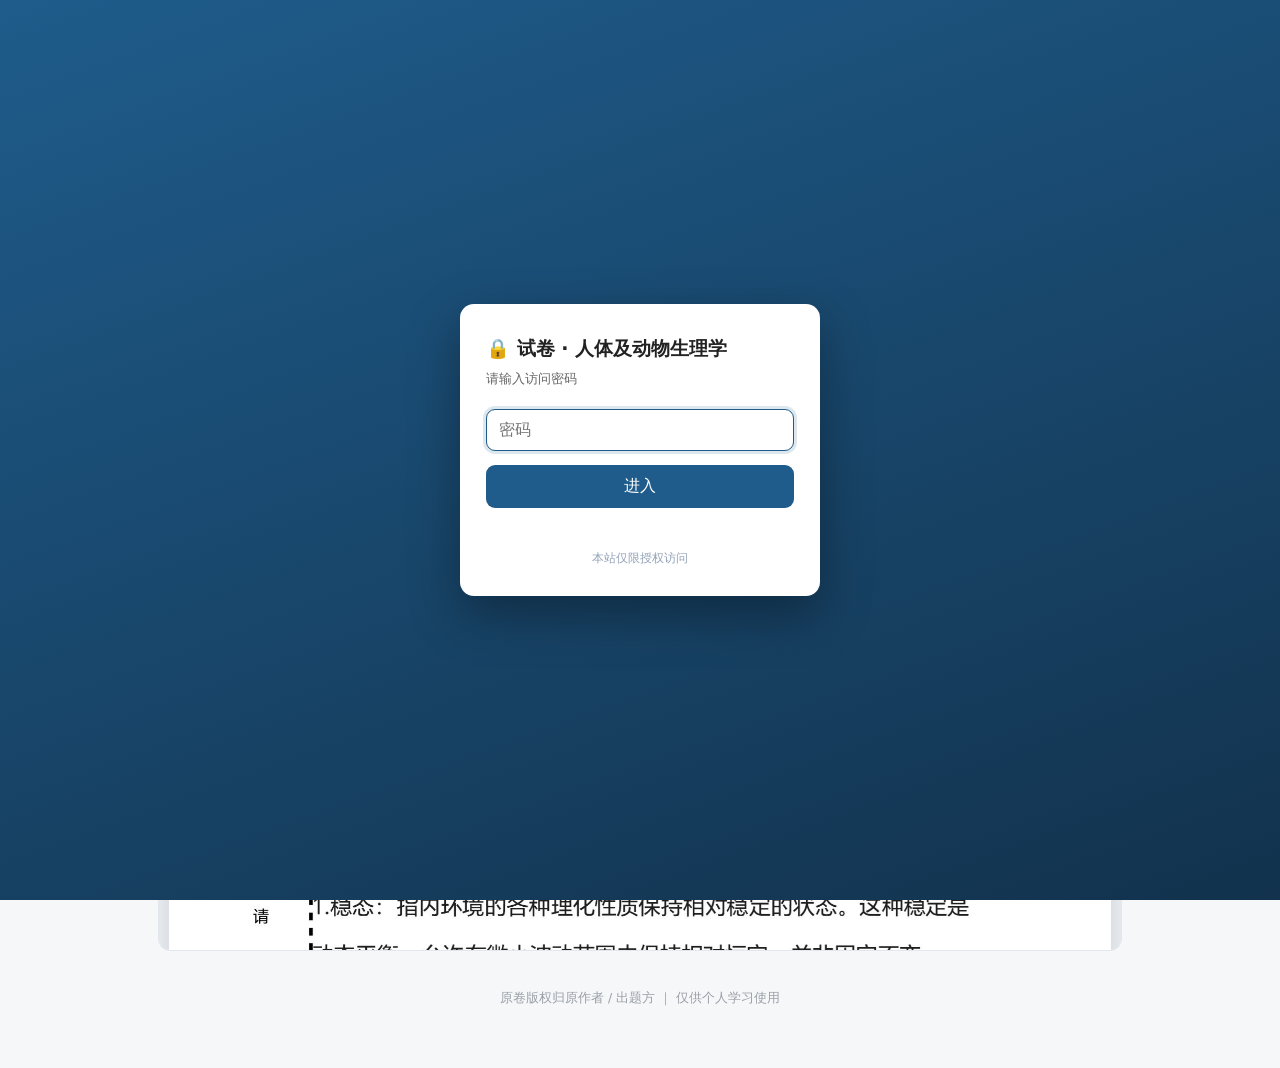
==== paper.html @ 9134b630 "新增人体及动物生理学试卷库：2026–2027 期中 6 份，原卷+文字版+答案，接入统一密码" ====
<!doctype html>
<html lang="zh-CN">
<head>
<meta name="robots" content="noindex, nofollow, noarchive, nosnippet">
<meta charset="utf-8">
<meta name="viewport" content="width=device-width,initial-scale=1">
<meta name="color-scheme" content="light dark">
<meta name="theme-color" content="#1f5c8b">
<title>试卷 · 人体及动物生理学</title>
<link rel="stylesheet" href="assets/style.css?v=20261110a">
</head>
<body>
<script src="auth.js"></script>
<div class="wrap">
<header class="phead">
<div>
<a href="index.html">← 返回试卷库</a>
<h1 id="ptitle">试卷</h1>
<p id="pmeta"></p>
</div>
</header>
<div class="toolbar">
<button class="btn ghost" id="prev">← 上一页</button>
<span class="chip" id="pnum">-/-</span>
<button class="btn ghost" id="next">下一页 →</button>
<span class="sp"></span>
<select id="zoom" class="btn ghost" style="border-radius:20px;padding:7px 10px">
<option value="100">适应宽度</option>
<option value="125">125%</option>
<option value="150">150%</option>
<option value="200">200%</option>
</select>
<button class="btn ghost" id="textbtn">文字版</button>
<a class="btn ghost" id="dl" download>下载 PDF</a>
<button class="btn ghost" id="print">打印 / 另存 PDF</button>
</div>
<div id="viewer"><img id="pimg" alt="试卷原页"></div>
<pre id="ptext" hidden></pre>
<footer>原卷版权归原作者 / 出题方 ｜ 仅供个人学习使用</footer>
</div>
<script src="data/papers.js?v=20261110a"></script>
<script src="assets/paper.js?v=20261110a"></script>
</body>
</html>
---- assets/style.css ----
:root{
  --bg:#f6f7f9; --fg:#1c2530; --sub:#5b6b7c; --line:#e2e7ee; --card:#fff;
  --acc:#1f5c8b; --ok:#1f9d55; --warn:#b7791f; --hl:#fff8e1;
}
*{box-sizing:border-box}
body{margin:0;background:var(--bg);color:var(--fg);font:15px/1.7 -apple-system,"PingFang SC","Microsoft YaHei",system-ui,sans-serif}
.wrap{max-width:1000px;margin:0 auto;padding:28px 18px 60px}
header.top h1{margin:6px 0 6px;font-size:25px;letter-spacing:.3px}
header.top p{margin:0;color:var(--sub);font-size:13.5px}
a{color:var(--acc);text-decoration:none}
.notice{background:var(--hl);border:1px solid #f0d9a8;color:#5a4a1a;border-radius:10px;padding:10px 14px;margin:16px 0;font-size:13.5px}
.grid{display:grid;grid-template-columns:repeat(auto-fill,minmax(280px,1fr));gap:14px;margin-top:18px}
.pcard{display:flex;flex-direction:column;background:var(--card);border:1px solid var(--line);border-radius:14px;padding:18px 18px 16px;transition:transform .15s,box-shadow .15s}
.pcard:hover{transform:translateY(-2px);box-shadow:0 10px 26px rgba(31,92,139,.10)}
.ptag{align-self:flex-start;font-size:12px;color:var(--sub);border:1px solid var(--line);border-radius:999px;padding:2px 10px;background:#fafbfc;margin-bottom:10px}
.pcard h2{font-size:17.5px;margin:0 0 6px;line-height:1.5}
.pcard p{margin:0 0 14px;color:var(--sub);font-size:13.5px;flex:1}
.pact{display:flex;gap:8px;flex-wrap:wrap}
.btn{display:inline-block;background:var(--acc);color:#fff;border:0;border-radius:20px;padding:8px 16px;font-size:13.5px;font-weight:600;cursor:pointer}
.btn.ghost{background:var(--card);color:var(--acc);border:1px solid var(--line)}
.btn:hover{opacity:.92}
.toolbar{display:flex;flex-wrap:wrap;gap:8px;align-items:center;background:var(--card);border:1px solid var(--line);border-radius:12px;padding:8px 10px;margin:16px 0;position:sticky;top:0;z-index:40}
.toolbar button,.toolbar select,.toolbar a{font-size:13px}
.toolbar .sp{flex:1}
.chip{display:inline-block;background:var(--card);border:1px solid var(--line);border-radius:14px;padding:3px 10px;font-size:13px;color:var(--sub)}
#viewer{background:#e8ecf1;border:1px solid var(--line);border-radius:12px;overflow:auto;max-height:82vh;padding:10px}
#pimg{display:block;margin:0 auto;width:100%;height:auto;background:#fff;box-shadow:0 4px 18px rgba(0,0,0,.10)}
#ptext{background:var(--card);border:1px solid var(--line);border-radius:12px;padding:16px 18px;white-space:pre-wrap;word-break:break-word;font:13.5px/1.85 ui-monospace,"PingFang SC","Microsoft YaHei",monospace;max-height:82vh;overflow:auto}
.phead{display:flex;flex-wrap:wrap;gap:10px;align-items:flex-end;justify-content:space-between}
.phead h1{margin:6px 0 4px;font-size:22px}
.phead p{margin:0;color:var(--sub);font-size:13px}
footer{margin-top:36px;color:#9aa0a8;font-size:12.5px;text-align:center}
@media(max-width:600px){
  .wrap{padding:18px 12px 50px}
  header.top h1{font-size:21px}
  .toolbar{position:static}
  #viewer{max-height:none}
}
@media print{
  .toolbar,header.top p,footer,.notice,.phead a{display:none!important}
  .wrap{max-width:none;padding:0}
  #viewer{border:0;padding:0;max-height:none;background:#fff}
  #pimg{width:100%;box-shadow:none}
}
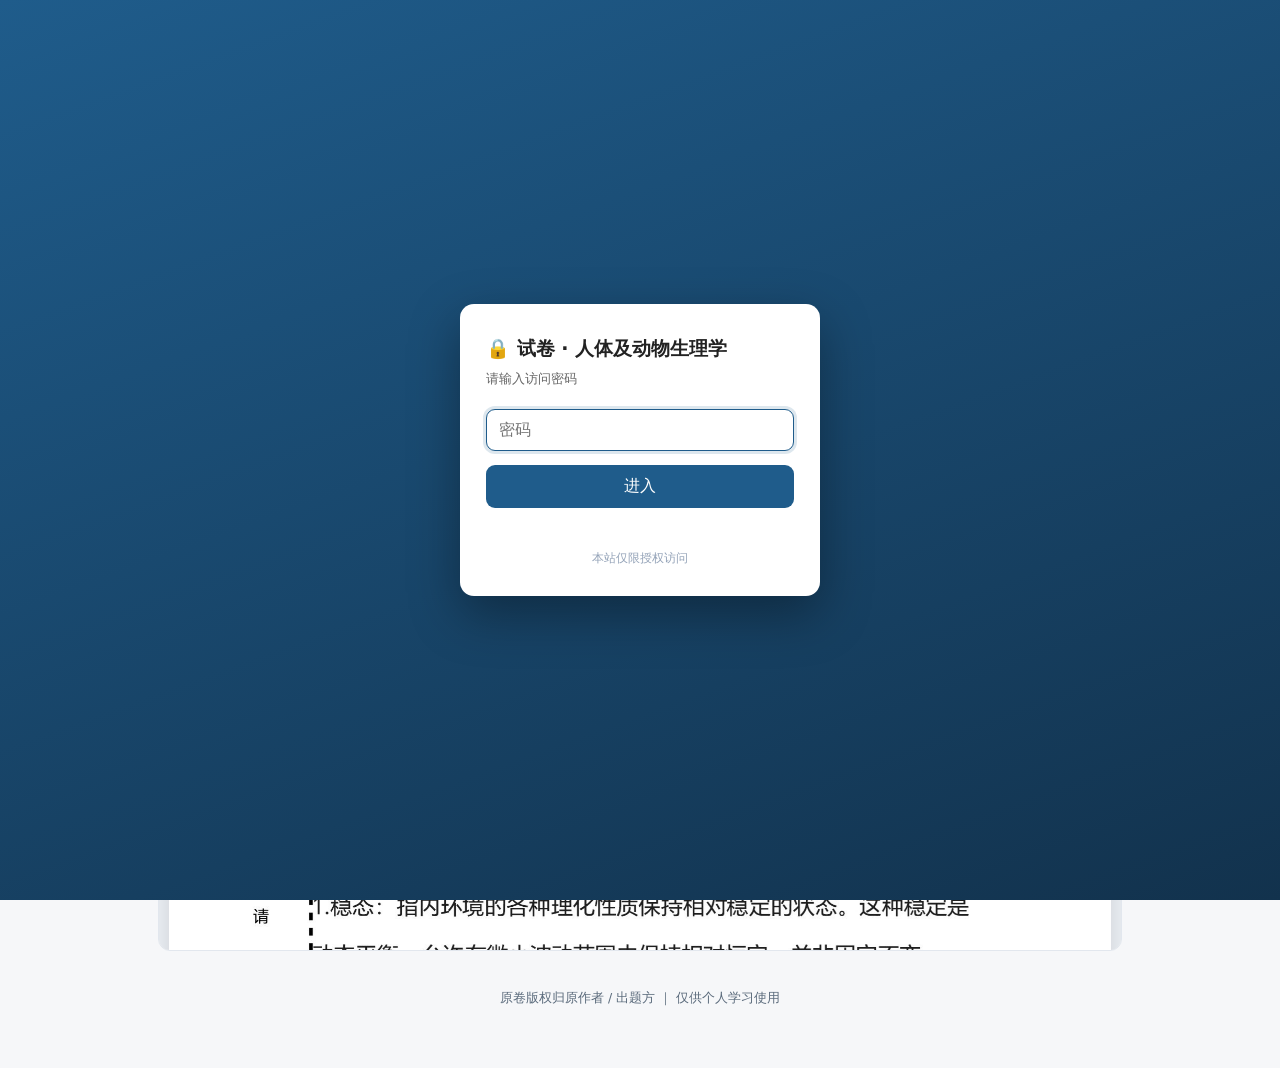
==== commit 0b5fc6e1: "动物生理学站加入浅色/护眼/深色主题切换，并高亮当前主题" ====
--- a/paper.html
+++ b/paper.html
@@ -7,7 +7,8 @@
 <meta name="color-scheme" content="light dark">
 <meta name="theme-color" content="#1f5c8b">
 <title>试卷 · 人体及动物生理学</title>
-<link rel="stylesheet" href="assets/style.css?v=20261110a">
+<script src="assets/theme.js?v=20261110e"></script>
+<link rel="stylesheet" href="assets/style.css?v=20261110e">
 </head>
 <body>
 <script src="auth.js"></script>
@@ -31,6 +32,7 @@
 <option value="200">200%</option>
 </select>
 <button class="btn ghost" id="textbtn">文字版</button>
+<a class="btn ghost" id="qlink">逐题版</a>
 <a class="btn ghost" id="dl" download>下载 PDF</a>
 <button class="btn ghost" id="print">打印 / 另存 PDF</button>
 </div>
@@ -39,6 +41,6 @@
 <footer>原卷版权归原作者 / 出题方 ｜ 仅供个人学习使用</footer>
 </div>
 <script src="data/papers.js?v=20261110a"></script>
-<script src="assets/paper.js?v=20261110a"></script>
+<script src="assets/paper.js?v=20261110b"></script>
 </body>
 </html>
--- a/assets/style.css
+++ b/assets/style.css
@@ -1,6 +1,17 @@
 :root{
   --bg:#f6f7f9; --fg:#1c2530; --sub:#5b6b7c; --line:#e2e7ee; --card:#fff;
   --acc:#1f5c8b; --ok:#1f9d55; --warn:#b7791f; --hl:#fff8e1;
+  --no:#d64545; --btnfg:#fff; --notice:#5a4a1a; --viewer:#e8ecf1;
+}
+html[data-theme="sepia"]{
+  --bg:#f6efe0; --fg:#4a3a22; --sub:#7a6748; --line:#e3d6bb; --card:#fbf5e8;
+  --acc:#8a5a1e; --ok:#2f7a4f; --warn:#8a5a1e; --hl:#f3e6c8;
+  --no:#b33; --btnfg:#fff; --notice:#4a3a22; --viewer:#e6dcc8;
+}
+html[data-theme="dark"]{
+  --bg:#161a1f; --fg:#d6dee8; --sub:#8b9bad; --line:#2a333d; --card:#1e242c;
+  --acc:#6cb6ff; --ok:#5fd08a; --warn:#e0b45c; --hl:#2b2a1e;
+  --no:#ff8a8a; --btnfg:#0b1620; --notice:#e0c98a; --viewer:#0f141a;
 }
 *{box-sizing:border-box}
 body{margin:0;background:var(--bg);color:var(--fg);font:15px/1.7 -apple-system,"PingFang SC","Microsoft YaHei",system-ui,sans-serif}
@@ -8,28 +19,30 @@
 header.top h1{margin:6px 0 6px;font-size:25px;letter-spacing:.3px}
 header.top p{margin:0;color:var(--sub);font-size:13.5px}
 a{color:var(--acc);text-decoration:none}
-.notice{background:var(--hl);border:1px solid #f0d9a8;color:#5a4a1a;border-radius:10px;padding:10px 14px;margin:16px 0;font-size:13.5px}
+.notice{background:var(--hl);border:1px solid var(--line);color:var(--notice);border-radius:10px;padding:10px 14px;margin:16px 0;font-size:13.5px}
 .grid{display:grid;grid-template-columns:repeat(auto-fill,minmax(280px,1fr));gap:14px;margin-top:18px}
 .pcard{display:flex;flex-direction:column;background:var(--card);border:1px solid var(--line);border-radius:14px;padding:18px 18px 16px;transition:transform .15s,box-shadow .15s}
 .pcard:hover{transform:translateY(-2px);box-shadow:0 10px 26px rgba(31,92,139,.10)}
-.ptag{align-self:flex-start;font-size:12px;color:var(--sub);border:1px solid var(--line);border-radius:999px;padding:2px 10px;background:#fafbfc;margin-bottom:10px}
+.ptag{align-self:flex-start;font-size:12px;color:var(--sub);border:1px solid var(--line);border-radius:999px;padding:2px 10px;background:var(--bg);margin-bottom:10px}
 .pcard h2{font-size:17.5px;margin:0 0 6px;line-height:1.5}
 .pcard p{margin:0 0 14px;color:var(--sub);font-size:13.5px;flex:1}
 .pact{display:flex;gap:8px;flex-wrap:wrap}
-.btn{display:inline-block;background:var(--acc);color:#fff;border:0;border-radius:20px;padding:8px 16px;font-size:13.5px;font-weight:600;cursor:pointer}
+.btn{display:inline-block;background:var(--acc);color:var(--btnfg);border:0;border-radius:20px;padding:8px 16px;font-size:13.5px;font-weight:600;cursor:pointer}
 .btn.ghost{background:var(--card);color:var(--acc);border:1px solid var(--line)}
+.navbtn{background:var(--card);border:1px solid var(--line);border-radius:10px;padding:7px 12px;font-size:13px;color:var(--fg);cursor:pointer}
+.navbtn:hover{border-color:var(--acc);color:var(--acc)}
 .btn:hover{opacity:.92}
 .toolbar{display:flex;flex-wrap:wrap;gap:8px;align-items:center;background:var(--card);border:1px solid var(--line);border-radius:12px;padding:8px 10px;margin:16px 0;position:sticky;top:0;z-index:40}
 .toolbar button,.toolbar select,.toolbar a{font-size:13px}
 .toolbar .sp{flex:1}
 .chip{display:inline-block;background:var(--card);border:1px solid var(--line);border-radius:14px;padding:3px 10px;font-size:13px;color:var(--sub)}
-#viewer{background:#e8ecf1;border:1px solid var(--line);border-radius:12px;overflow:auto;max-height:82vh;padding:10px}
-#pimg{display:block;margin:0 auto;width:100%;height:auto;background:#fff;box-shadow:0 4px 18px rgba(0,0,0,.10)}
+#viewer{background:var(--viewer);border:1px solid var(--line);border-radius:12px;overflow:auto;max-height:82vh;padding:10px}
+#pimg{display:block;margin:0 auto;width:100%;height:auto;background:var(--card);box-shadow:0 4px 18px rgba(0,0,0,.10)}
 #ptext{background:var(--card);border:1px solid var(--line);border-radius:12px;padding:16px 18px;white-space:pre-wrap;word-break:break-word;font:13.5px/1.85 ui-monospace,"PingFang SC","Microsoft YaHei",monospace;max-height:82vh;overflow:auto}
 .phead{display:flex;flex-wrap:wrap;gap:10px;align-items:flex-end;justify-content:space-between}
 .phead h1{margin:6px 0 4px;font-size:22px}
 .phead p{margin:0;color:var(--sub);font-size:13px}
-footer{margin-top:36px;color:#9aa0a8;font-size:12.5px;text-align:center}
+footer{margin-top:36px;color:var(--sub);font-size:12.5px;text-align:center}
 @media(max-width:600px){
   .wrap{padding:18px 12px 50px}
   header.top h1{font-size:21px}
@@ -42,3 +55,26 @@
   #viewer{border:0;padding:0;max-height:none;background:#fff}
   #pimg{width:100%;box-shadow:none}
 }
+
+.qsec{margin:16px 0}
+.qsec h2{font-size:18px;margin:0 0 10px;padding-bottom:8px;border-bottom:1px solid var(--line)}
+.qcard{border:1px solid var(--line);border-radius:12px;padding:14px 16px;margin:12px 0;background:var(--card)}
+.qhead{display:flex;gap:8px;align-items:center;flex-wrap:wrap;margin-bottom:6px}
+.qstem{font-size:15px;line-height:1.8}
+.qopts{display:flex;flex-direction:column;gap:6px;margin:8px 0}
+.qopt{text-align:left;padding:7px 10px;border:1px solid var(--line);border-radius:9px;background:var(--card);color:var(--fg);font:inherit;cursor:pointer}
+.qopt:hover{border-color:var(--acc)}
+.qopt.on{border-color:var(--acc);background:rgba(31,92,139,.08);color:var(--acc)}
+.qopt.right{border-color:var(--ok);background:rgba(31,157,85,.10);color:var(--ok)}
+.qopt.wrong{border-color:var(--no);background:rgba(214,69,69,.10);color:var(--no)}
+.qopt.locked{cursor:default}
+.qinput{width:100%;box-sizing:border-box;padding:8px 10px;border:1px solid var(--line);border-radius:9px;background:var(--card);color:var(--fg);margin:8px 0;font:inherit}
+.qans{background:var(--hl);border:1px solid var(--line);border-radius:10px;padding:10px 12px;margin-top:10px}
+.qatext{white-space:pre-wrap;line-height:1.8;font-size:14px;margin-top:4px}
+.qexp{margin-top:8px;font-size:13.5px;color:var(--sub);border-top:1px dashed var(--line);padding-top:8px;white-space:pre-wrap}
+.qgrade{display:flex;gap:8px;flex-wrap:wrap;margin-top:8px;align-items:center}
+.qgrade .on{border-color:var(--ok);color:var(--ok)}
+.qgrade .wrong{border-color:var(--no);color:var(--no)}
+.qredo{margin-top:8px}
+
+.theme-switch .navbtn.on{border-color:var(--acc);color:var(--acc);background:rgba(31,92,139,.12)}
